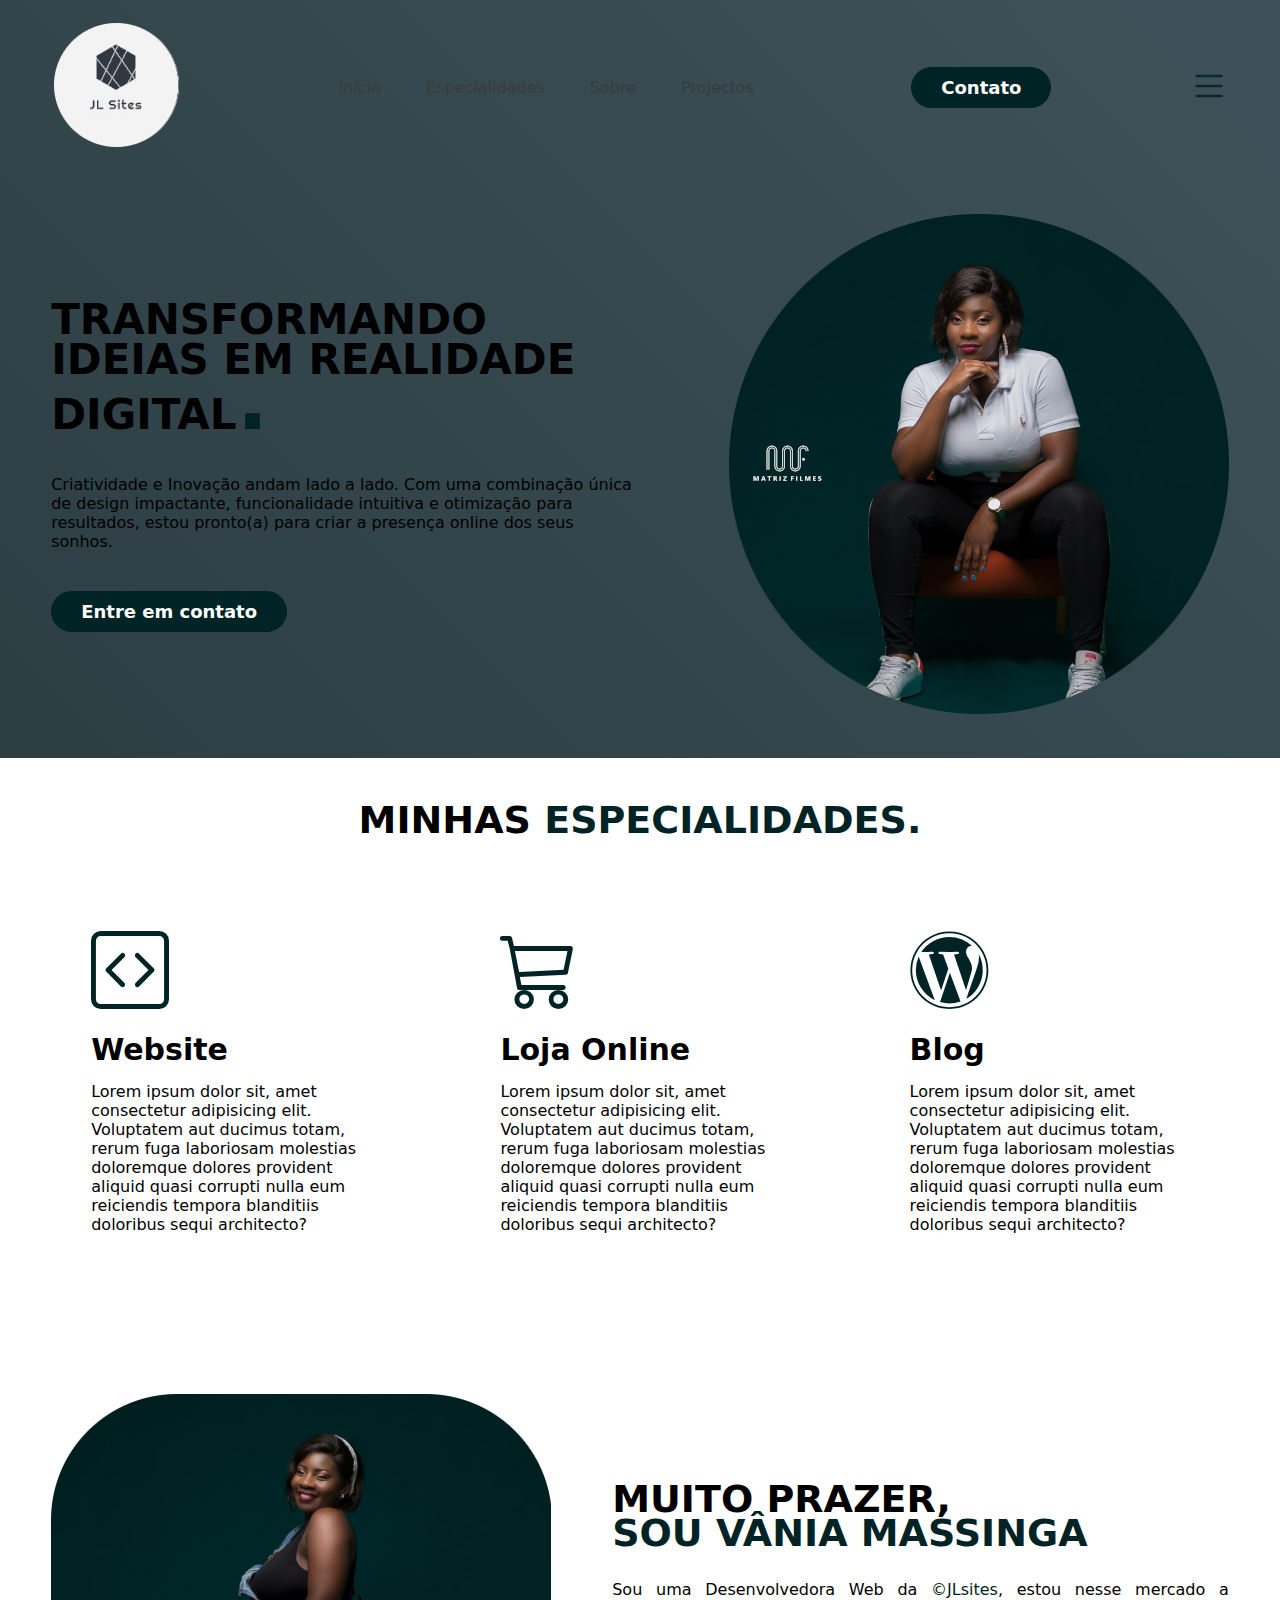
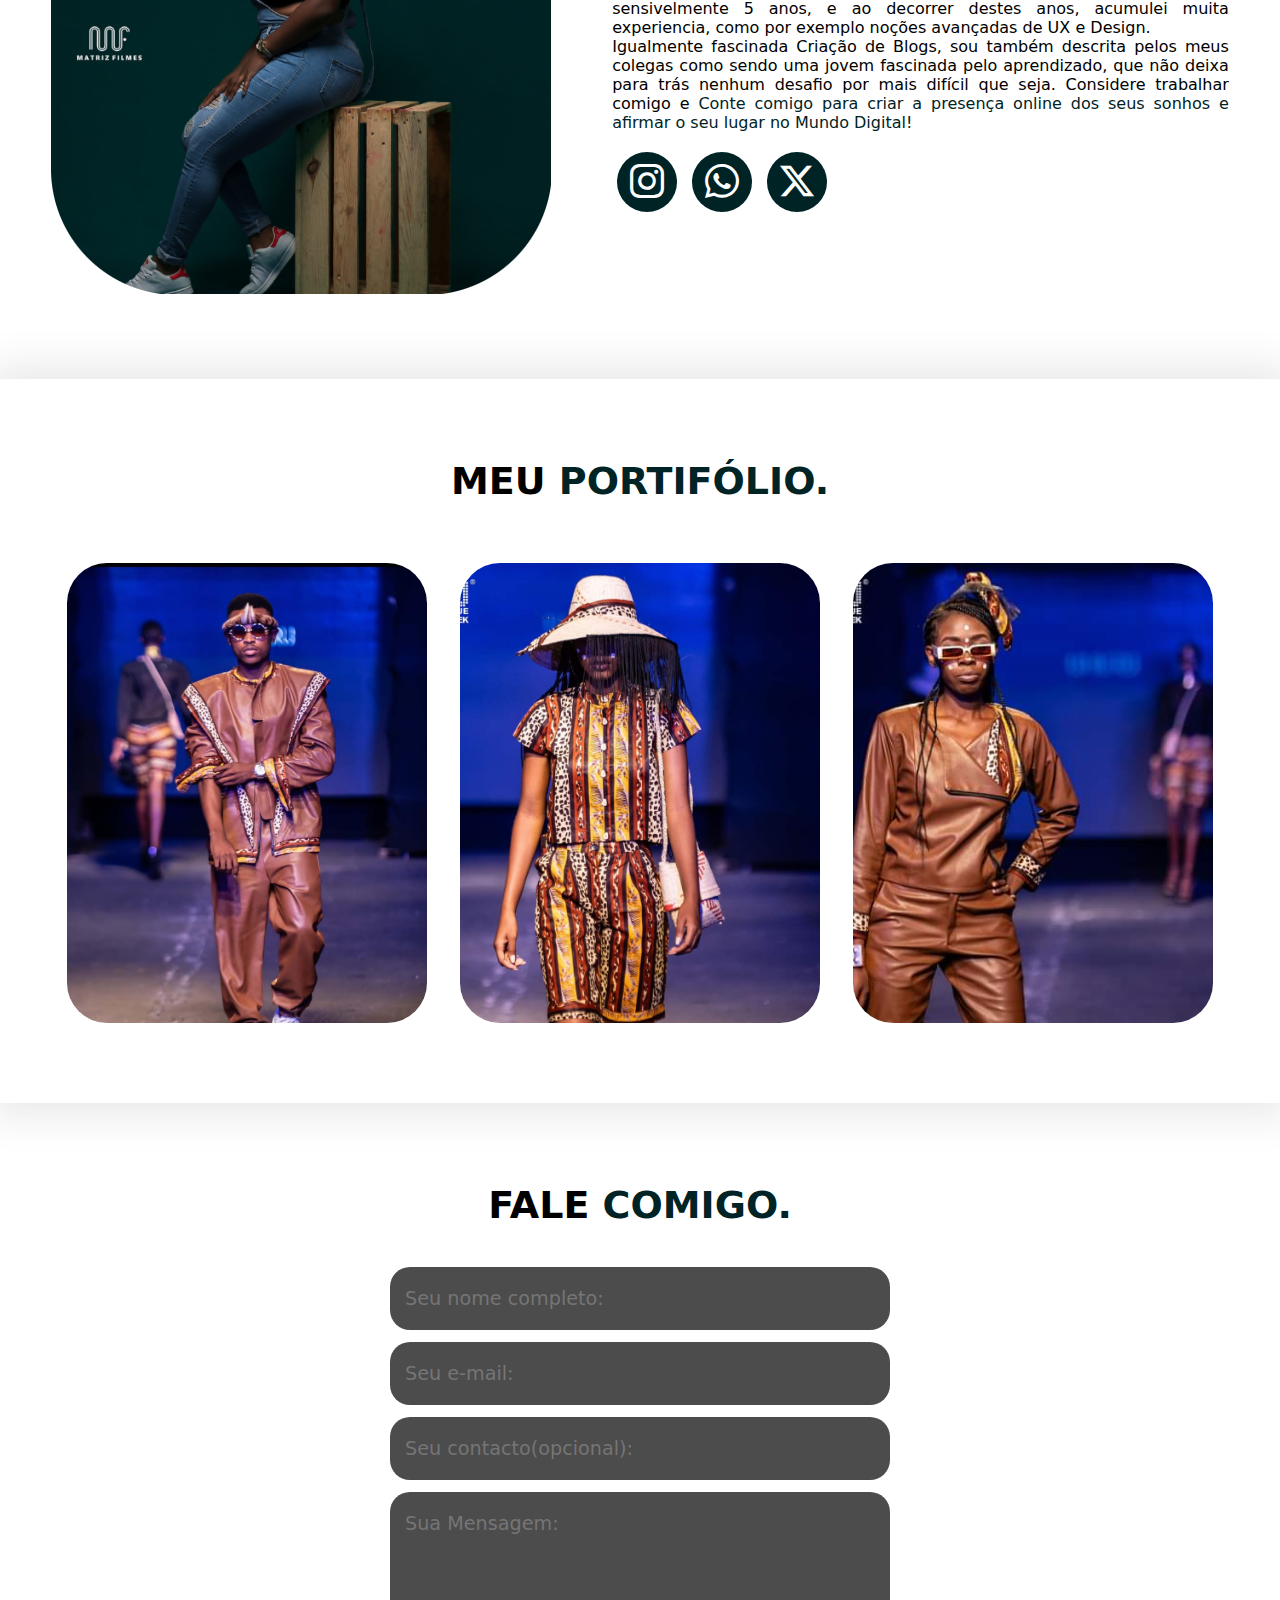
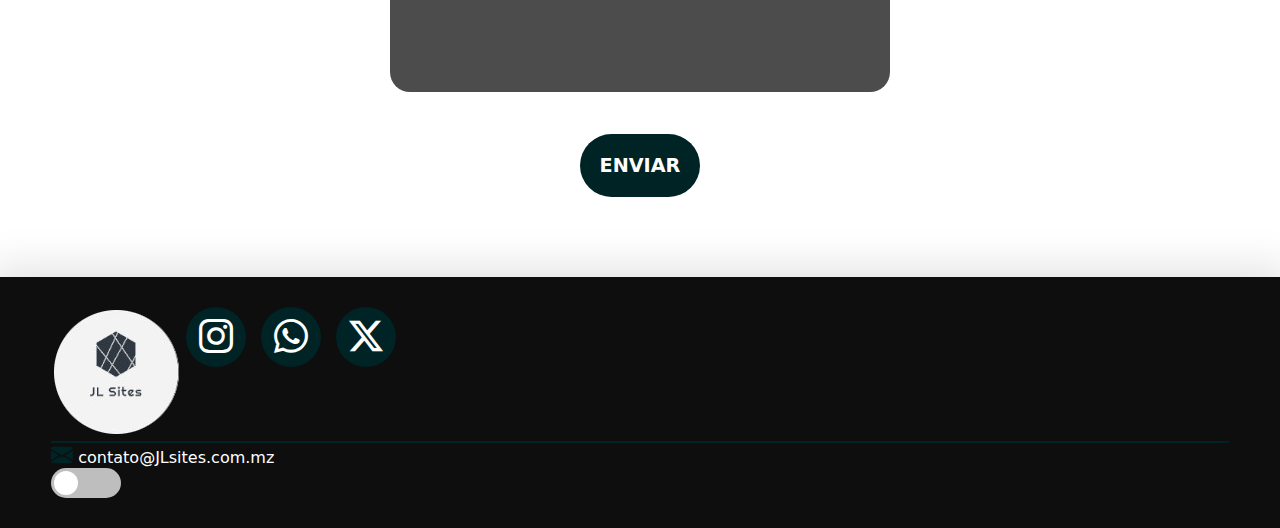
==== Jlsites/index.html @ d78c9c1e "yes" ====
<!DOCTYPE html>
<html lang="pt-br">

<head>
    <meta charset="UTF-8">
    <meta name="viewport" content="width=device-width, initial-scale=1.0">
    <title>Portifolio</title>
    <link rel="stylesheet" href="https://cdn.jsdelivr.net/npm/bootstrap-icons@1.11.3/font/bootstrap-icons.min.css">
    <link rel="stylesheet" href="Estilo/style.css">
    <script src="menu.js" defer></script>
</head>

<body>
    <header class="topo">
        <div class="interface">
            <div class="logo">
                <a href="#">
                    <img src="Img/IMG_20240118_220333.png" alt="logo da agencia ">
                </a>
            </div><!--logo-->

            <nav class="menu-desktop">
                <ul>
                    <li><a href="">Início</a></li>
                    <li><a href="">Especialidades</a></li>
                    <li><a href="">Sobre</a></li>
                    <li><a href="">Projectos</a></li>
                </ul>
            </nav>
            <div class="btn-contato">
                <a href=""><button>Contato</button></a>
            </div><!--bt-contato-->
            <div class="btn-open-menu">
                <i class="bi bi-list" id="btn-menu"></i>
            </div>
            <div class="menu-mobile" id="menu-mobile">
                <div class="btn-fechar">
                    <i class="bi bi-x-lg"></i>
                </div>

                <nav>
                    <ul>
                        <li><a href="">Início</a></li>
                        <li><a href="">Especialidades</a></li>
                        <li><a href="">Sobre</a></li>
                        <li><a href="">Projectos</a></li>
                        <li><a href="">Contato</a></li>
                    </ul>
                </nav>
            </div><!--menu--->
            <div class="overlay-menu" id="overlay-menu"></div>
        </div><!--interface-->
    </header>
    <main>
        <section class="topo-do-site topo">
            <div class="interface">
                <div class="flex">
                    <div class="txt-topo-site">
                        <h1>TRANSFORMANDO IDEIAS EM REALIDADE DIGITAL<span>.</span></h1>
                        <p>Criatividade e Inovação andam lado a lado. Com uma combinação única de design impactante,
                            funcionalidade intuitiva e otimização para resultados, estou pronto(a) para criar a presença
                            online dos seus sonhos.</p>
                        <div class="btn-contato">
                            <a href=""><button>Entre em contato</button></a>
                        </div>
                    </div><!--txt-topo-site-->
                    <div class="img-topo-site">
                        <img src="Img/IMG-20240120-WA0013.png" alt="foto-1">
                    </div><!--img-topo-site-->
                </div><!--flex-->
            </div><!--interface-->
        </section><!--topo do site-->

        <section class="especialidades">
            <div class="interface">
                <h2 class="titulo">MINHAS <span>ESPECIALIDADES.</span></h2>
                <div class="flex">
                    <div class="especialidades-box">
                        <i class="bi bi-code-square"></i>
                        <h3>Website</h3>
                        <p>Lorem ipsum dolor sit, amet consectetur adipisicing elit. Voluptatem aut ducimus totam, rerum
                            fuga laboriosam molestias doloremque dolores provident aliquid quasi corrupti nulla eum
                            reiciendis tempora blanditiis doloribus sequi architecto?</p>
                    </div><!--especialidades-box-icon-code-square-->
                    <div class="especialidades-box">
                        <i class="bi bi-cart3"></i>
                        <h3>Loja Online</h3>
                        <p>Lorem ipsum dolor sit, amet consectetur adipisicing elit. Voluptatem aut ducimus totam, rerum
                            fuga laboriosam molestias doloremque dolores provident aliquid quasi corrupti nulla eum
                            reiciendis tempora blanditiis doloribus sequi architecto?</p>
                    </div><!--especialidades-box-icon-cart-3-->
                    <div class="especialidades-box">
                        <i class="bi bi-wordpress"></i>
                        <h3>Blog</h3>
                        <p>Lorem ipsum dolor sit, amet consectetur adipisicing elit. Voluptatem aut ducimus totam, rerum
                            fuga laboriosam molestias doloremque dolores provident aliquid quasi corrupti nulla eum
                            reiciendis tempora blanditiis doloribus sequi architecto?</p>
                    </div><!--especialidades-box-icon-wordpress-->
                </div><!--flex-->
            </div><!--interface-->
        </section><!--especialidades-->

        <section class="sobre">
            <div class="interface">
                <div class="flex">
                    <div class="img-sobre">
                        <img src="Img/IMG-20240121-WA0028.png" alt="foto-2">
                    </div><!--img-sobre-->
                    <div class="txt-sobre">
                        <h2>MUITO PRAZER,<br><span>SOU VÂNIA MASSINGA</span></h2>
                        <p>Sou uma Desenvolvedora Web da <span class="company">&copy;JLsites</span>, estou nesse mercado
                            a sensivelmente 5 anos, e ao decorrer destes anos, acumulei muita experiencia, como por
                            exemplo noções avançadas de UX e Design.<br>Igualmente fascinada Criação de Blogs, sou
                            também descrita pelos meus colegas como sendo uma jovem fascinada pelo aprendizado, que não
                            deixa para trás nenhum desafio por mais difícil que seja. Considere trabalhar comigo e <span
                                class="copy">Conte comigo para criar a presença online dos seus sonhos e afirmar o seu
                                lugar no Mundo Digital!</span></p>
                        <div class="btn-social">
                            <a href="#"><button><i class="bi bi-instagram"></i></button></a>
                            <a href="#"><button><i class="bi bi-whatsapp"></i></button></a>
                            <a href="#"><button><i class="bi bi-twitter-x"></i></button></a>
                        </div><!--btn-social-->
                    </div><!--txt-sobre-->
                </div><!--interface-->
            </div><!--flex-->
        </section><!--sobre-->

        <section class="portifolio">
            <div class="interface">
                <h2 class="titulo">MEU <span>PORTIFÓLIO.</span></h2>
                <div class="flex">
                    <div class="img-port" style="background-image:url(Img/IMG-20240121-WA0030.jpg);">
                        <div class="overlay">Projecto 01</div>
                    </div>
                    <div class="img-port" style="background-image:url(Img/IMG-20240121-WA0027.jpg);">
                        <div class="overlay">Projecto 02</div>
                    </div>
                    <div class="img-port" style="background-image:url(Img/IMG-20240121-WA0023.jpg);">
                        <div class="overlay">Projecto 03</div>
                    </div>
                </div><!--flex-->
            </div><!--interface-->
        </section><!--portifolio-->

        <section class="formulario">
            <div class="interface">
                <h2 class="titulo">FALE <span>COMIGO.</span></h2>
                <form action="">
                    <input type="text" name="" id="" placeholder="Seu nome completo:" required>
                    <input type="email" name="" id="" placeholder="Seu e-mail:" required>
                    <input type="text" name="" id="" placeholder="Seu contacto(opcional):">
                    <textarea name="" id="" placeholder="Sua Mensagem:" required></textarea>
                    <div class="btn-enviar">
                        <input type="submit" value="ENVIAR">
                    </div><!--btn-->
                </form><!--tag-formulario-->
            </div><!--interface-->
        </section><!--formulario-->
    </main>
    <footer>
        <div class="interface">
            <div class="line-footer">
                <div class="flex">
                    <div class="logo-footer">
                        <img src="Img/IMG_20240118_220333.png" alt="logo">
                    </div>
                    <div class="btn-social">
                        <a href=""><button><i class="bi bi-instagram"></i></button></a>
                        <a href=""><button><i class="bi bi-whatsapp"></i></button></a>
                        <a href=""><button><i class="bi bi-twitter-x"></i></button></a>
                    </div><!--btn-social-->
                </div><!--flex-->
            </div><!--line-footer-->
            <div class="line-footer bord">
                <p><i class="bi bi-envelope-fill"></i> <a href="mailto:contato@JLsites.com.mz" rel="external"
                        target="_blank" id="cool">contato@JLsites.com.mz</a></p>
                <div class="trilho" id="trilho">
                    <div class="indicador"></div>
                </div>
            </div><!--line-footer-->
        </div><!--interface-->
    </footer>
    <script src="Javascript/script.js"></script>
</body>
</html>
---- Jlsites/Estilo/style.css ----
@charset "UTF-8";

* {
     margin: 0;
     padding: 0;
     box-sizing: border-box;
     font-family: system-ui, -apple-system, BlinkMacSystemFont, 'Segoe UI', Roboto, Oxygen, Ubuntu, Cantarell, 'Open Sans', 'Helvetica Neue', sans-serif;
 }

 /*estilo geral*/
 body {
     background-color: white;
     height: 100vh;
     transition: .5s;
 }

 .interface {
     max-width: 1280px;
     margin: 0 auto;
 }

 .flex {
     display: flex;
 }

 .btn-contato button {
     padding: 10px 30px;
     font-size: 18px;
     font-weight: 600;
     background-color: #002325;
     color: white;
     border-radius: 50px;
     border: none;
     cursor: pointer;
 }

 .btn-contato button:hover {
     box-shadow: 0px 0px 8px #002325;
     transform: scale(1.05);
     transition: .2s;
     display: inline-block;
 }

 h2.titulo {
     color: #000;
     font-size: 38px;
     text-align: center;
 }

 h2.titulo span {
     color: #002325;
 }

 .topo {
     background-image: linear-gradient(45deg, #2B3D41, #4C5F6B, #83A0A0);
     background-attachment: fixed;
     background-size: 500% 100%;

     animation: box-degrade 8s infinite alternate;
 }

 @keyframes box-degrade {
     0% {
         background-position-x: 0%;
     }

     100% {
         background-position-x: 100%;
     }
 }

 /*estilo do cabecalho*/
 header {
     padding: 20px 4%;
 }

 header>.interface {
     display: flex;
     align-items: center;
     justify-content: space-between;
 }

 header a {
     color: #3a3a3a;
     text-decoration: none;
     display: inline-block;
     transition: .2s;
 }

 header a:hover {
     color: black;
     transform: scale(1.05);
 }

 header nav ul {
     list-style-type: none;
 }

 header nav.menu-desktop ul li {
     display: inline-block;
     padding: 20px;
 }

 /*ESTILO DO MENU MOBILE*/
 .menu-mobile {
     background-color: #1a1a1a;
     height: 100vh;
     position: fixed;
     top: 0;
     right: 0;
     width: 60%;
     z-index: 99999;
     width: 0%;
     overflow: hidden;
     transition: .5s;
     cursor: pointer;
 }

 .menu-mobile.abrir-menu {
     width: 70%;

 }

 .menu-mobile.abrir-menu~.overlay-menu {
     display: block;
 }

 .menu-mobile nav ul {
     text-align: right;
 }

 .menu-mobile nav ul li a {
     color: #fff;
     font-size: 20px;
     font-weight: 300;
     padding: 20px 8%;
     display: block;
 }

 .menu-mobile nav ul li a:hover {
     background-color: #002325;
     color: #000;
     transform: scale(1);
 }

 .menu-mobile .btn-fechar {
     padding: 20px 6%;
 }

 .menu-mobile .btn-fechar i {
     color: #fff;
     font-size: 30px;
 }

 .menu-mobile .btn-fechar i:hover {
     background-color: rgb(255, 0, 0);
 }

 .btn-open-menu i {
     color: #062a2c;
     font-size: 40px;
 }

 .overlay-menu {
     background-color: #000000a8;
     width: 100%;
     height: 100%;
     position: fixed;
     top: 0;
     left: 0;
     z-index: 88888;
     display: none;
 }

 /*estilo topo do site*/
 .topo-do-site {
     padding: 40px 4%;
 }

 section.topo-do-site .flex {
     align-items: center;
     justify-content: center;
     gap: 90px;
 }

 .topo-do-site .txt-topo-site h1 {
     color: #000;
     font-size: 42px;
     line-height: 40px;
 }

 .topo-do-site .txt-topo-site span {
     color: #002325;
     font-size: 84px;
 }

 .topo-do-site .txt-topo-site p {
     color: #000;
     margin: 40px 0;
 }

 .topo-do-site .img-topo-site img {
     position: relative;
     animation: flutur 2s ease-in-out infinite alternate;
 }

 @keyframes flutur {
     0% {
         top: 0;
     }

     100% {
         top: 20px;
     }
 }

 /*ESTILO DAS ESPECIALIDADES*/
 section.especialidades {
     padding: 40px 4%;
 }

 section.especialidades .flex {
     gap: 50px;
 }

 .especialidades .especialidades-box {
     color: #000;
     padding: 40px;
     margin-top: 45px;
     border-radius: 30px;
     transition: .2s;
 }

 .especialidades .especialidades-box:hover {
     transform: scale(1.05);
     box-shadow: 0px 0px 8px #000;
 }

 .especialidades .especialidades-box i {
     font-size: 78px;
     color: #002325;
 }

 .especialidades .especialidades-box h3 {
     font-size: 30px;
     margin: 15px 0;
 }

 /*ESTILO DO SOBRE*/
 section.sobre {
     padding: 80px 4%;
 }

 section.sobre .flex {
     gap: 60px;
     align-items: center;
 }

 .sobre .txt-sobre {
     color: #000;
 }

 .sobre .txt-sobre p {
     text-align: justify;
     margin: 20px 0;
 }

 .txt-sobre h2 {
     font-size: 38px;
     line-height: 34px;
     margin-bottom: 30px;
     color: black;
 }

 .txt-sobre h2 span {
     color: #002325;
 }

 .txt-sobre p .company {
     color: #002325;
 }

 .txt-sobre p .copy {
     color: #002325;
 }

 .btn-social button {
     width: 60px;
     height: 60px;
     border-radius: 30px;
     border: none;
     background-color: #002325;
     color: #fff;
     align-items: center;
     cursor: pointer;
     margin: 0 5px;
     font-size: 34px;
 }

 .btn-social button:hover {
     box-shadow: 0px 0px 12px #002325;
     transform: scale(1.05);
     transition: .2s;
 }

 /*ESTILO DO PORTIFOLIO*/
 section.portifolio {
     padding: 80px 4%;
     box-shadow: 0px 0px 40px 10px #2727271d;
 }

 section.portifolio .flex {
     justify-content: space-around;
     margin-top: 60px;
 }

 .img-port {
     width: 360px;
     height: 460px;
     background-color: #002325;
     background-size: cover;
     background-position: 100% 0%;
     border-radius: 40px;
     cursor: pointer;
     position: relative;
 }

 .img-port:hover {
     background-position: 100% 100%;
     transition: .7s;
     transform: scale(1.07);
 }

 .overlay {
     position: absolute;
     top: 0;
     left: 0;
     width: 100%;
     height: 100%;
     border-radius: 40px;
     display: flex;
     align-items: center;
     justify-content: center;
     font-size: 30px;
     font-weight: 600;
     color: #fff;
     background-color: #00000063;
     opacity: 0;
 }

 .overlay:hover {
     opacity: 1;
     transition: 1.05s;
 }

 /*ESTILO DO FORMULARIO*/
 section.formulario {
     padding: 80px 4%;
 }

 form {
     max-width: 500px;
     margin: 0 auto;
     display: flex;
     justify-content: center;
     flex-direction: column;
     gap: 12px;
     margin-top: 40px;
 }

 form input,
 form textarea {
     width: 100%;
     background-color: #313131de;
     border: 0;
     outline: 0;
     padding: 20px 15px;
     border-radius: 20px;
     color: #fff;
     font-size: 1.2em;
 }

 form textarea {
     resize: none;
     min-height: 200px;
     max-height: 300px;
 }

 form .btn-enviar {
     margin-top: 30px;
     text-align: center;
 }

 form .btn-enviar input {
     width: 120px;
     background-color: #002325;
     font-weight: 700;
     border-radius: 50px;
 }

 form .btn-enviar input:hover {
     transition: .1s;
     box-shadow: 0px 0px 12px #002325;
     cursor: pointer;
 }

 /*ESTILO DO RODAPÉ*/
 footer {
     padding: 30px 4%;
     box-shadow: 0px 0px 40px 10px #0000001d;
     background-color: #0e0e0e;
 }

 footer.flex {
     justify-content: space-between;
 }

 footer.line-footer {
     padding: 20px 0;
 }

 footer .line-footer p i {
     color: #002325;
     font-size: 22px;
 }

 footer .line-footer p a {
     text-decoration: none;
     color: #fff;
 }

 .bord {
     border-top: 2px solid #002325;
 }

 /*ESTILO DO RESPONSIVO*/
 @media screen and (max-width: 893px) {

     /*CLASSES GERAIS*/
     .flex {
         flex-direction: column;
     }

     .topo-do-site .flex {
         flex-direction: column-reverse;
     }

     h2.titulo {
         font-size: 32px;
         line-break: 20px;
     }

     /*CABECALHO*/
     .menu-desktop,
     .btn-contato {
         display: none;
     }

     /*TOPO DO SITE*/
     .topo-do-site {
         padding: 20px 8%;
     }

     .topo-do-site .txt-topo-site h1 {
         font-size: 30px;
         line-height: 15px;
     }

     .topo-do-site .img-topo-site img {
         width: 100%;
     }

     section.topo-do-site .flex {
         gap: 40px;
     }

     /*ESTILO DAS ESPECIALIDADES*/
     section.especialidades {
         padding: 20px 8%;
     }

     /*ESTILO DO SOBRE*/
     section.sobre {
         padding: 40px 8%;
     }

     .txt-sobre h2 {
         font-size: 34px;
         line-height: 30px;
         text-align: center;
     }

     .btn-social {
         text-align: center;
     }

     .img-sobre img {
         width: 100%;
     }

     .txt-sobre p .company {
         color: #002325;
         font-weight: 500;
         font-style: italic;
     }

     .txt-sobre p .copy {
         color: #002325;
         font-weight: 500;
         font-style: italic;
     }

     /*ESTILO DO PORTIFOLIO*/
     section.portifolio {
         padding: 80px 10%;
     }

     .img-port {
         width: 100%;
         max-width: 360px;
         margin: 0 auto;
     }

     section.portifolio .flex {
         gap: 60px;
     }

     /*RODAPE*/
    
     footer .flex {
         flex-direction: column;
         gap: 60px;
     }

     footer .line-footer {
         text-align: center;
     }
 }

 .trilho {
     width: 70px;
     height: 30px;
     background-color: #d3d3d3e5;
     border-radius: 30px;
     cursor: pointer;
     position: relative;
 }

 .trilho .indicador {
     width: 30px;
     height: 30px;
     background-color: white;
     border-radius: 15px;
     transform: scale(.8);
     position: absolute;
     left: 0;
     transition: .3s;
 }

 .trilho.dark {
     background-color: #1f1f1f;
 }

 .trilho.dark .indicador {
     left: 39px;
     background-color: #000;
 }

 body.dark {
     background-color: #000;
 }

 body.dark h2.titulo {
     color: #fff;
 }

 body.dark .sobre .txt-sobre p {
     color: #fff;
 }

 body.dark .especialidades .especialidades-box p,
 h2 {
     color: #fff;
 }

 body.dark .especialidades .especialidades-box:hover {
     box-shadow: 0px 0px 8px #0c6064;
 }

 body.dark .topo {
     background-image: linear-gradient(45deg, #305252, #373E40, #77878B);
     background-attachment: fixed;
 }

 body.dark header a {
     color: #ffffffdc;
     font-weight: 300;
     font-size: 1.2em;
 }

 body.dark header a:hover {
     color: #fff;
 }

 body.dark .txt-sobre h2 {
     color: white;
 }
 body.dark footer{
    box-shadow: 0px 0px 40px 10px #ffffff2f;
}

form input:focus-within{
    background-color: rgb(173, 173, 173);
    border: 1px solid black;
    transition-duration: .3s;
    transition-timing-function: ease;
}

form textarea:focus-within{
    background-color: rgb(173, 173, 173);
    border: 1px solid black;
    transition-duration: .5s;
    transition-timing-function: ease;
}

a#cool:hover{
    color: #062a2c;
    font-weight: 700;
    transition-duration: .3s;
    transition-timing-function: ease;
    font-size: 1em;
    text-transform: uppercase;
}
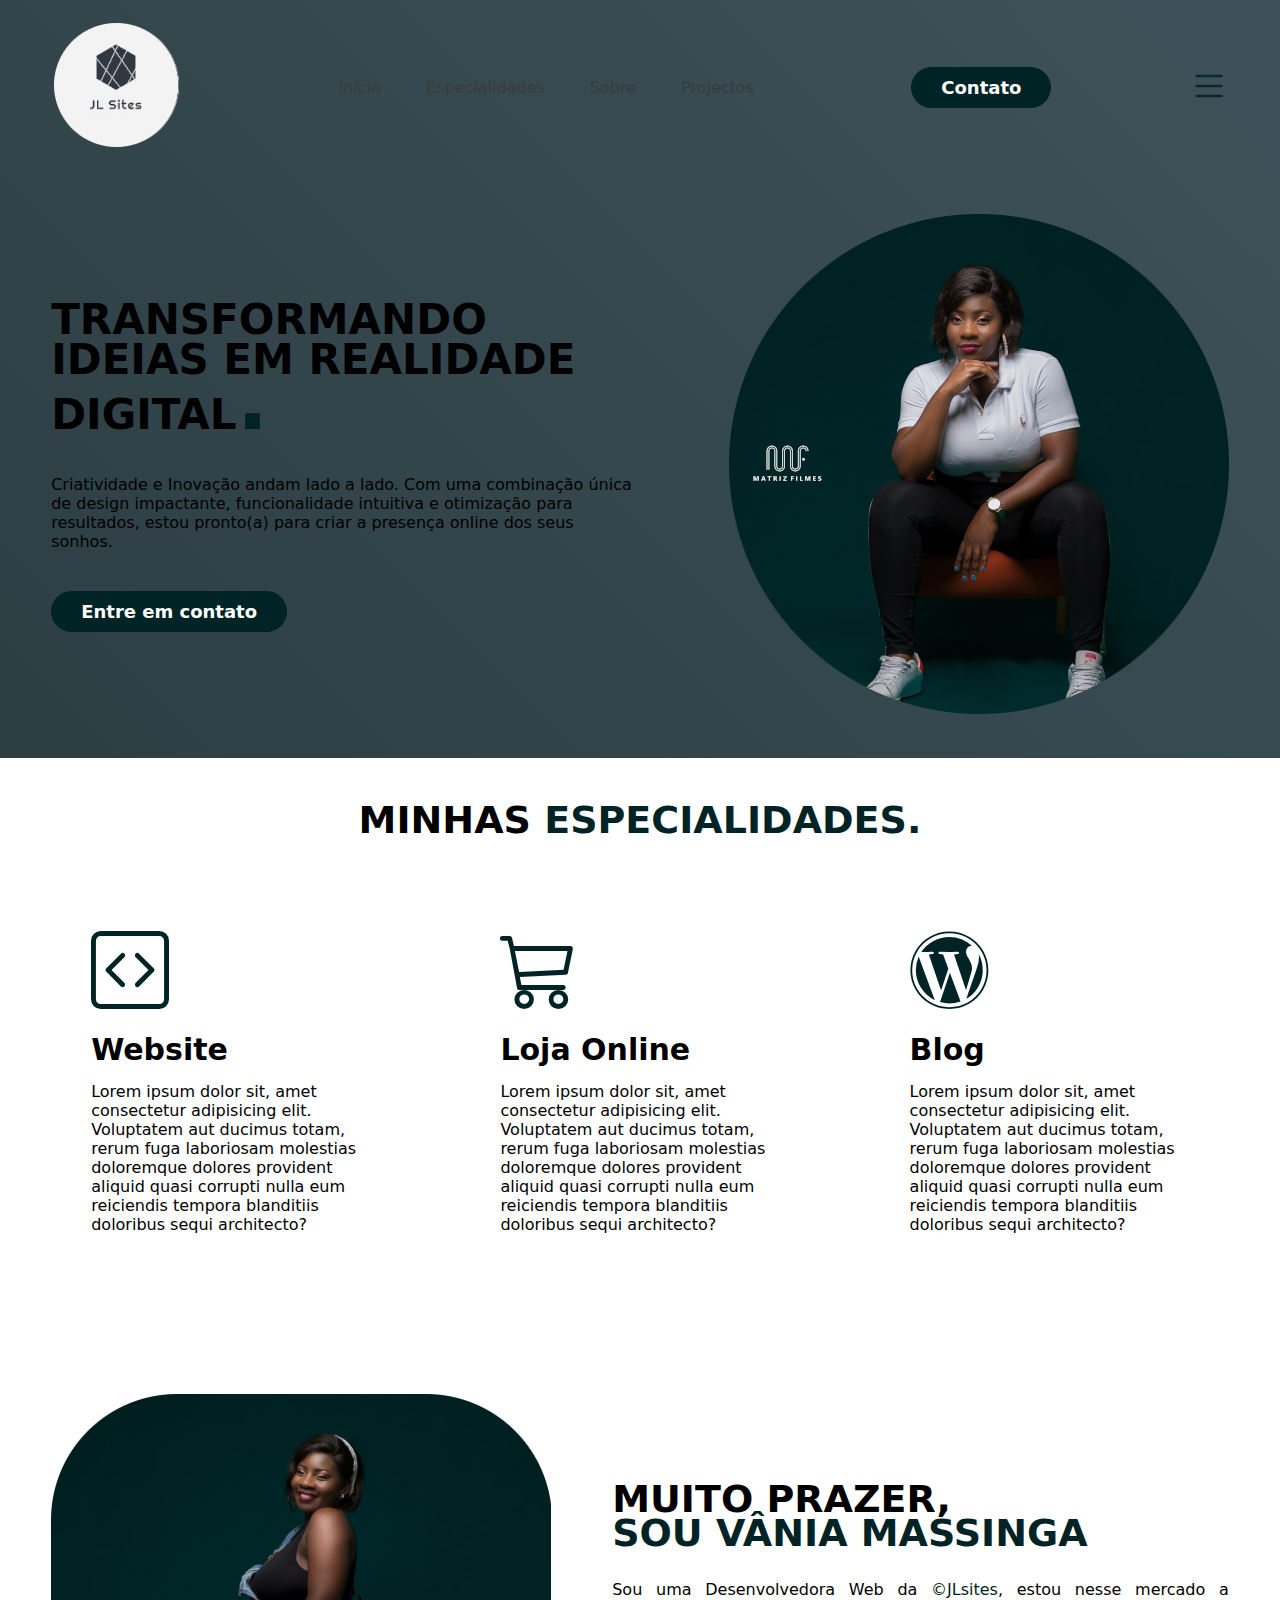
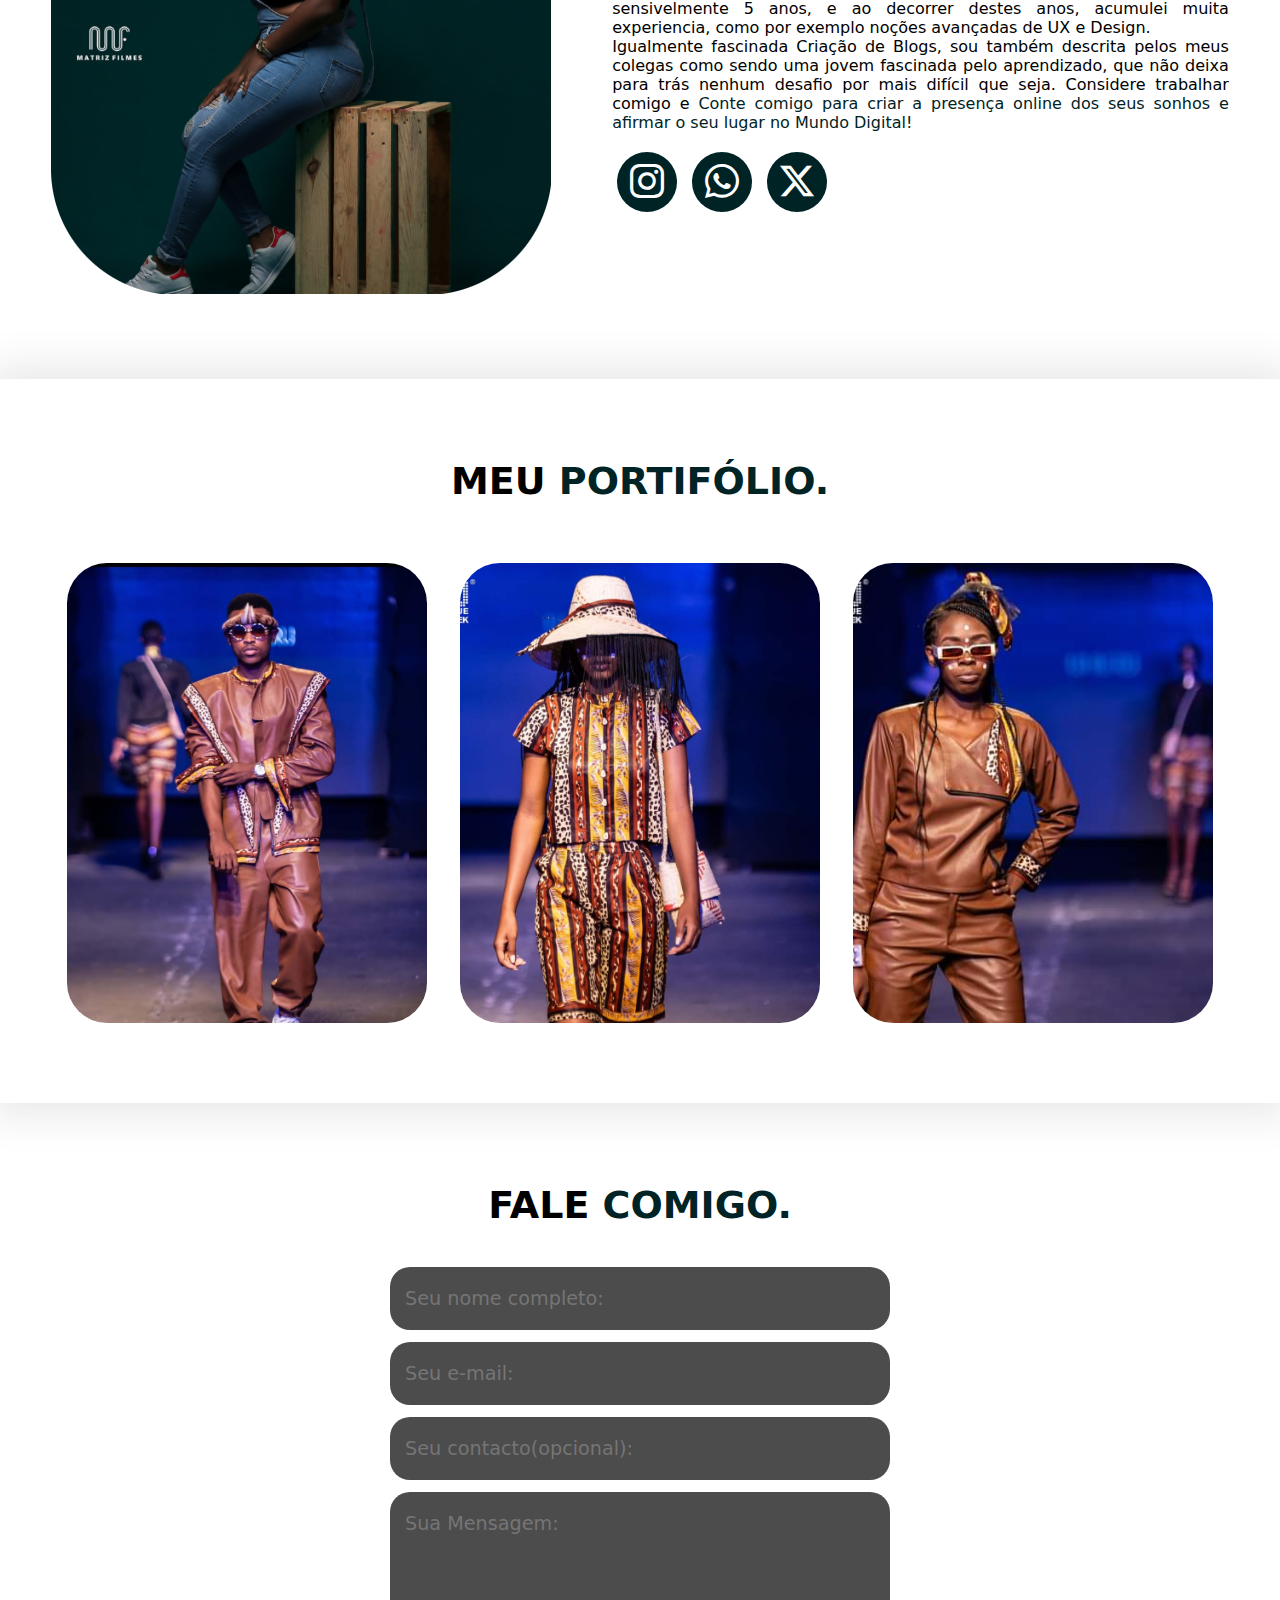
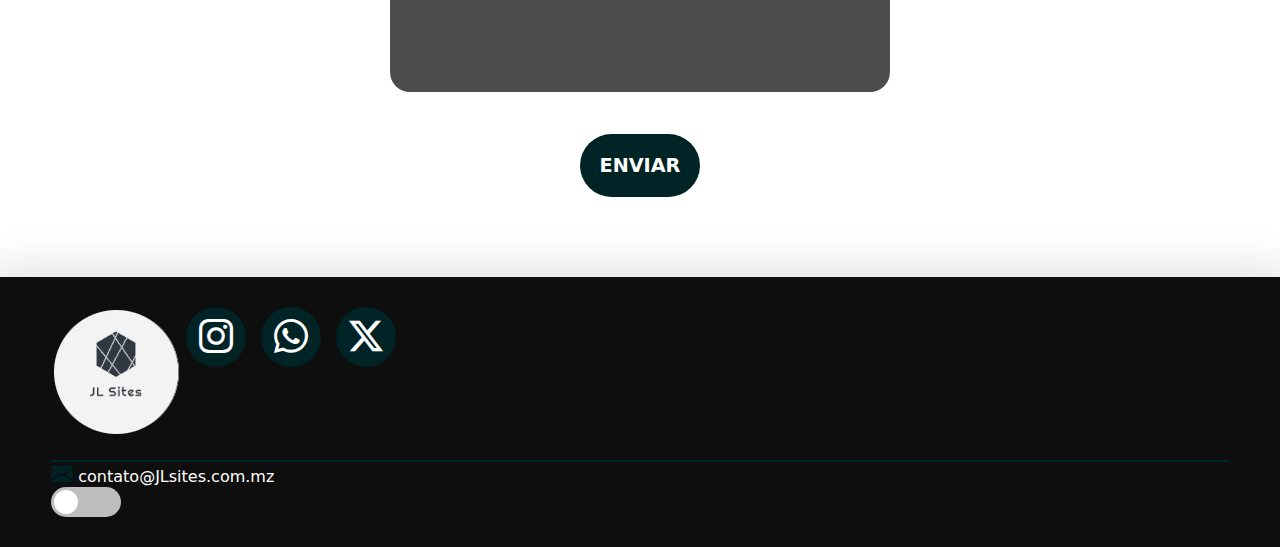
==== commit dc019edd: "ok" ====
--- a/Jlsites/index.html
+++ b/Jlsites/index.html
@@ -7,7 +7,7 @@
     <title>Portifolio</title>
     <link rel="stylesheet" href="https://cdn.jsdelivr.net/npm/bootstrap-icons@1.11.3/font/bootstrap-icons.min.css">
     <link rel="stylesheet" href="Estilo/style.css">
-    <script src="menu.js" defer></script>
+    <script src="Javascript/menu.js" defer></script>
 </head>
 
 <body>
@@ -170,7 +170,7 @@
                         <a href=""><button><i class="bi bi-twitter-x"></i></button></a>
                     </div><!--btn-social-->
                 </div><!--flex-->
-            </div><!--line-footer-->
+            </div><!--line-footer--> <br>
             <div class="line-footer bord">
                 <p><i class="bi bi-envelope-fill"></i> <a href="mailto:contato@JLsites.com.mz" rel="external"
                         target="_blank" id="cool">contato@JLsites.com.mz</a></p>
--- a/Jlsites/Estilo/style.css
+++ b/Jlsites/Estilo/style.css
@@ -398,7 +398,7 @@
      border-radius: 50px;
  }
 
- form .btn-enviar input:hover {
+ form.btn-enviar input:hover {
      transition: .1s;
      box-shadow: 0px 0px 12px #002325;
      cursor: pointer;
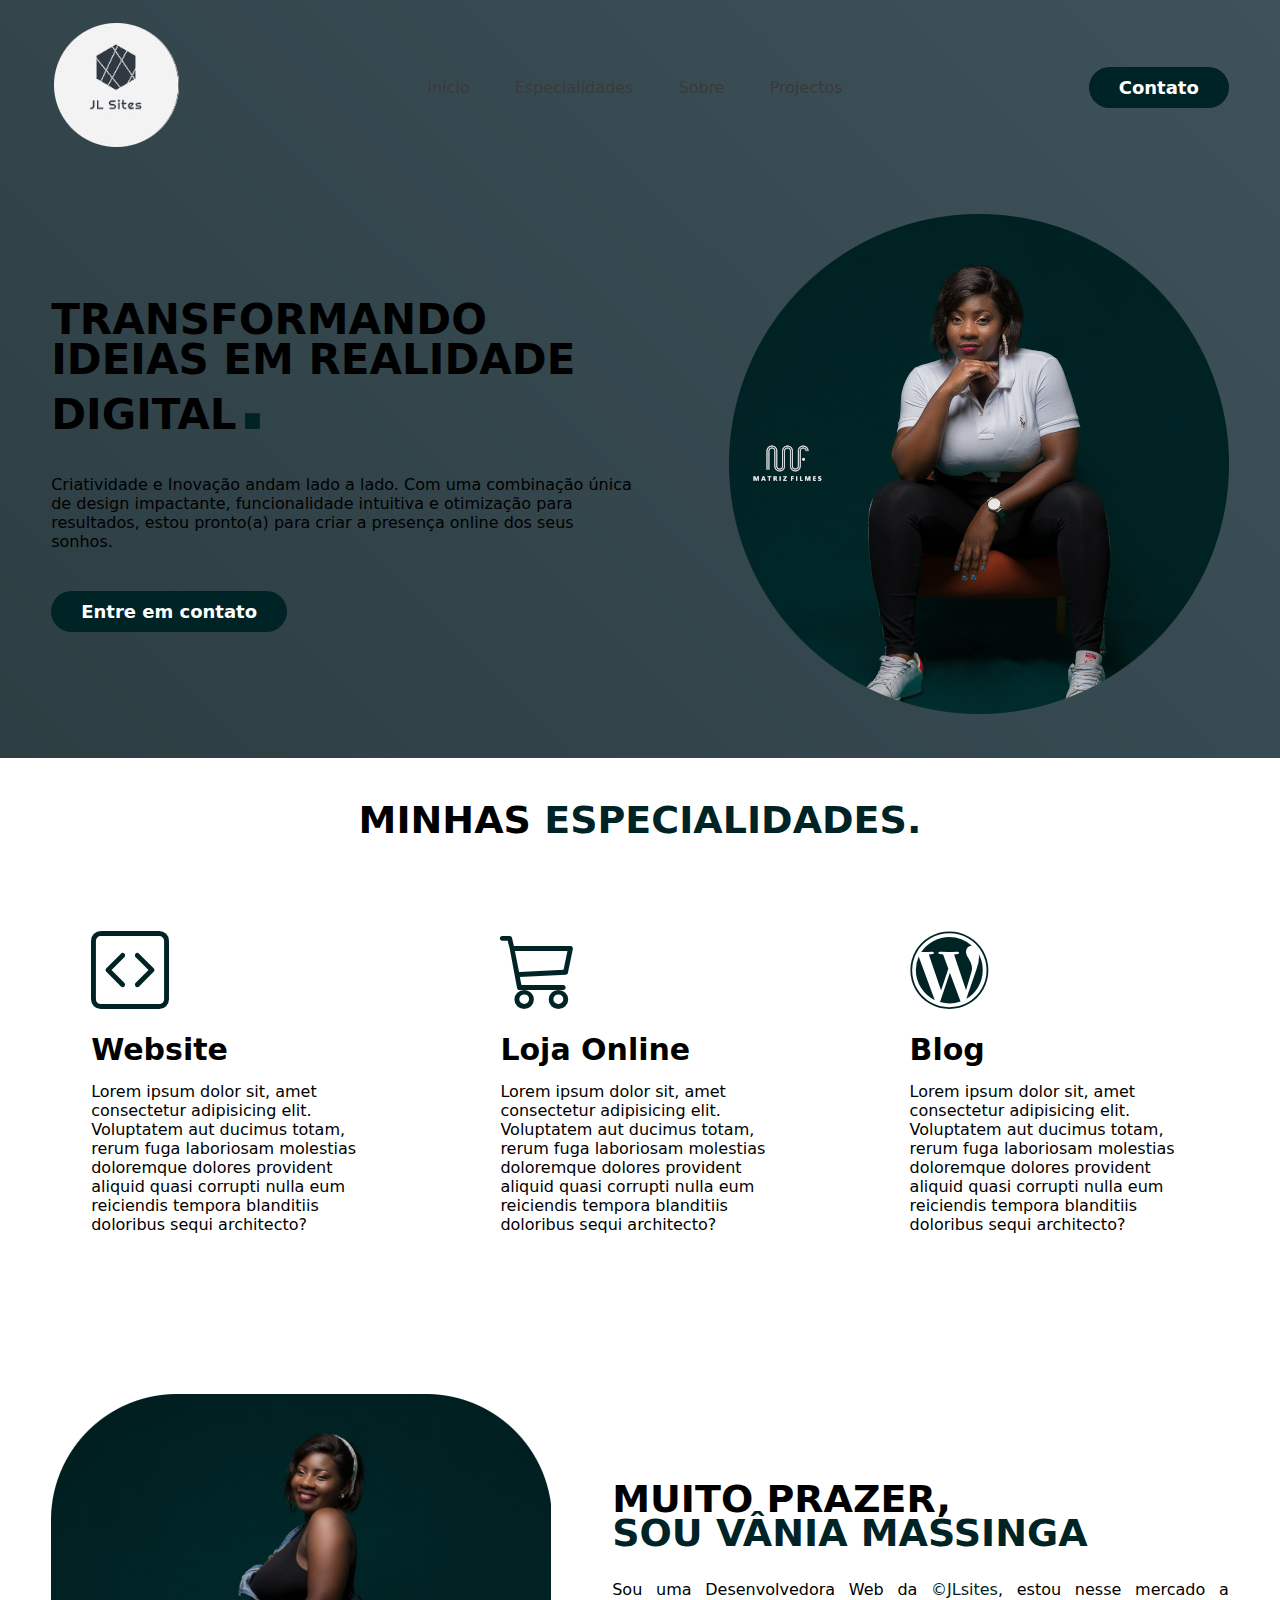
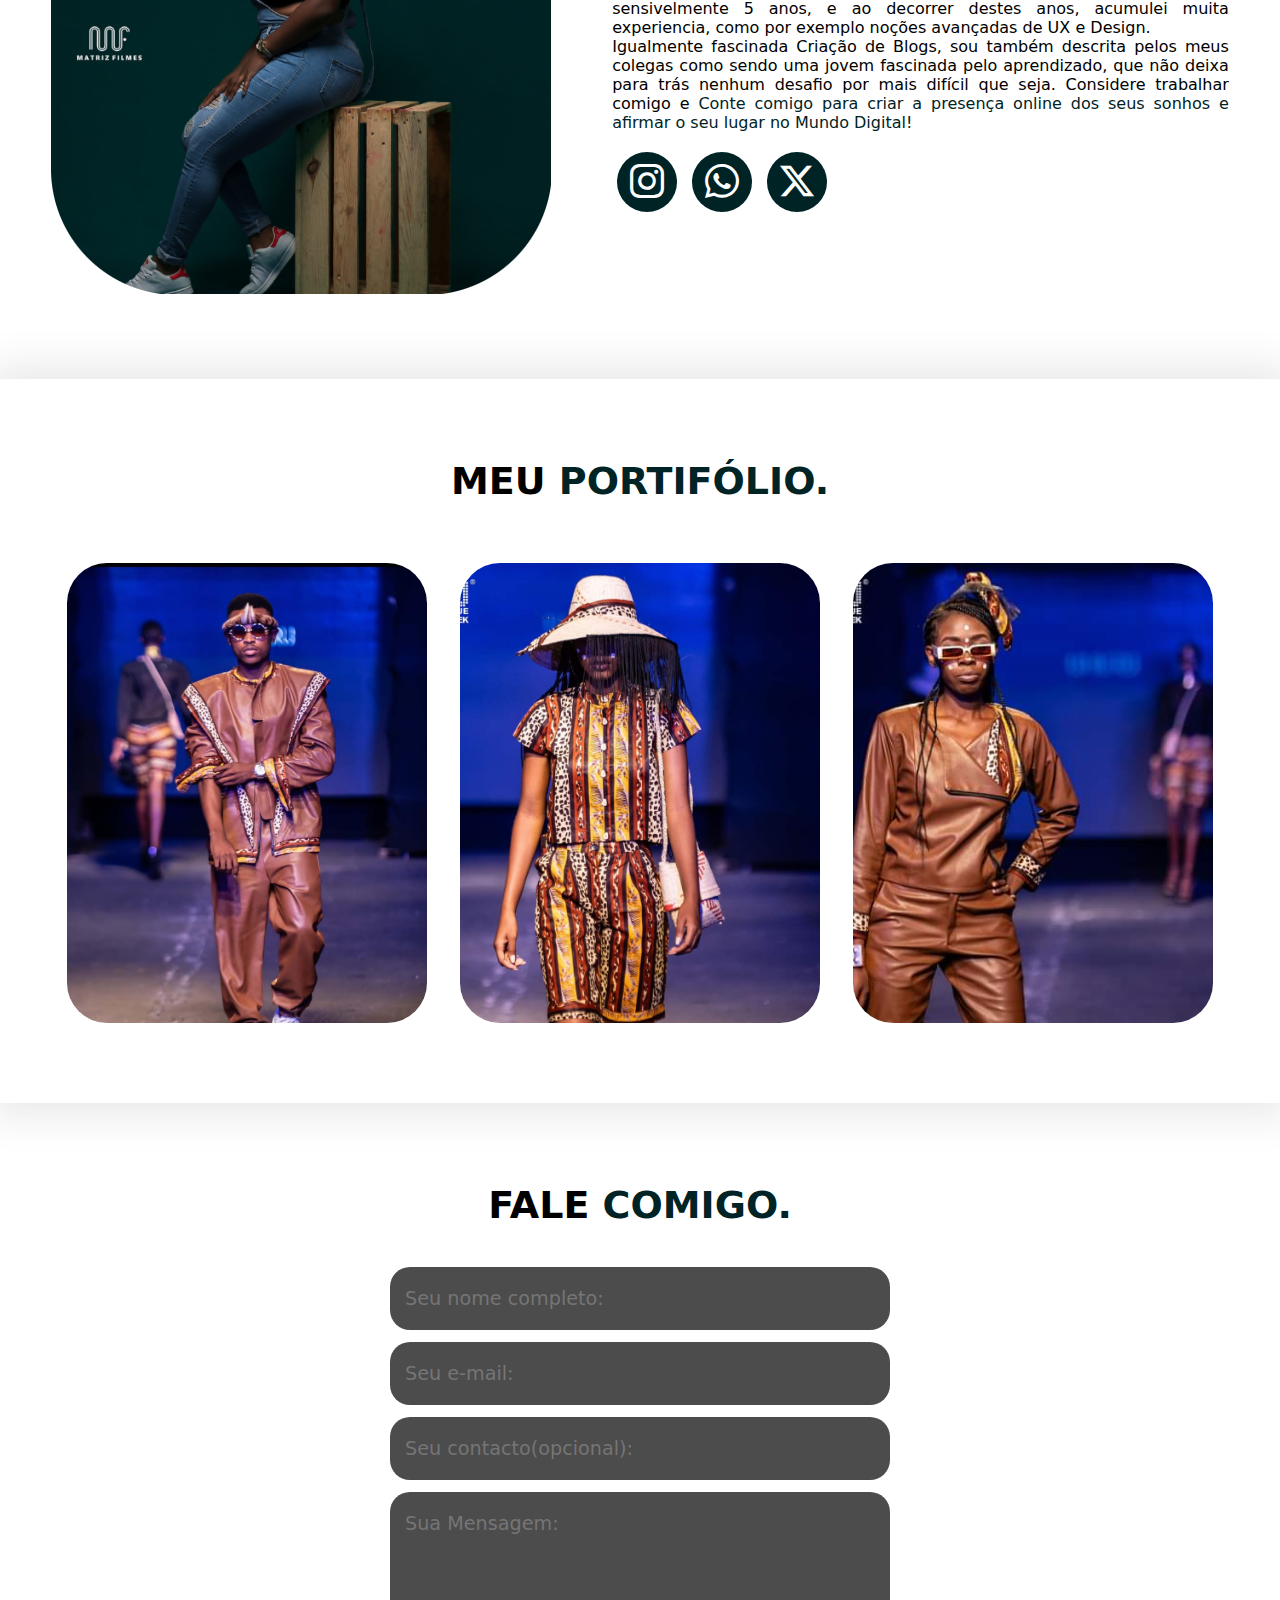
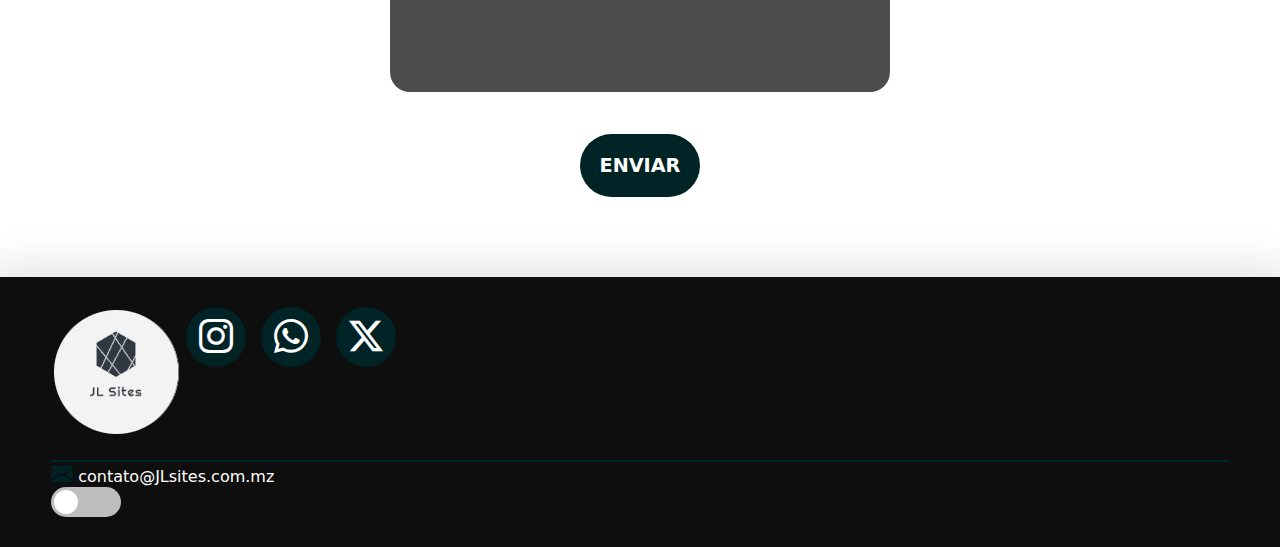
==== commit 8cc64048: "ooo" ====
--- a/Jlsites/index.html
+++ b/Jlsites/index.html
@@ -4,12 +4,12 @@
 <head>
     <meta charset="UTF-8">
     <meta name="viewport" content="width=device-width, initial-scale=1.0">
-    <title>Portifolio</title>
+    <title>Portifólio do grupo JLsites</title>
     <link rel="stylesheet" href="https://cdn.jsdelivr.net/npm/bootstrap-icons@1.11.3/font/bootstrap-icons.min.css">
     <link rel="stylesheet" href="Estilo/style.css">
+    <link rel="shortcut icon" href="icon/favicon.ico" type="image/x-icon">
     <script src="Javascript/menu.js" defer></script>
 </head>
-
 <body>
     <header class="topo">
         <div class="interface">
@@ -30,14 +30,13 @@
             <div class="btn-contato">
                 <a href=""><button>Contato</button></a>
             </div><!--bt-contato-->
-            <div class="btn-open-menu">
+            <div class="btn-open-menu" id="camp">
                 <i class="bi bi-list" id="btn-menu"></i>
             </div>
             <div class="menu-mobile" id="menu-mobile">
                 <div class="btn-fechar">
                     <i class="bi bi-x-lg"></i>
-                </div>
-
+                </div >
                 <nav>
                     <ul>
                         <li><a href="">Início</a></li>
@@ -56,7 +55,7 @@
             <div class="interface">
                 <div class="flex">
                     <div class="txt-topo-site">
-                        <h1>TRANSFORMANDO IDEIAS EM REALIDADE DIGITAL<span>.</span></h1>
+                        <h1 id="marg">TRANSFORMANDO IDEIAS EM REALIDADE DIGITAL<span>.</span></h1>
                         <p>Criatividade e Inovação andam lado a lado. Com uma combinação única de design impactante,
                             funcionalidade intuitiva e otimização para resultados, estou pronto(a) para criar a presença
                             online dos seus sonhos.</p>
--- a/Jlsites/Estilo/style.css
+++ b/Jlsites/Estilo/style.css
@@ -456,13 +456,17 @@
          display: none;
      }
 
+     h1#marg{
+        margin-top: 8.5px;
+     }
+
      /*TOPO DO SITE*/
      .topo-do-site {
          padding: 20px 8%;
      }
 
      .topo-do-site .txt-topo-site h1 {
-         font-size: 30px;
+         font-size: 25px;
          line-height: 15px;
      }
 
@@ -630,4 +634,10 @@
     transition-timing-function: ease;
     font-size: 1em;
     text-transform: uppercase;
+}
+
+@media screen and (min-width:894px) {
+    div#camp{
+        display: none;
+    }
 }